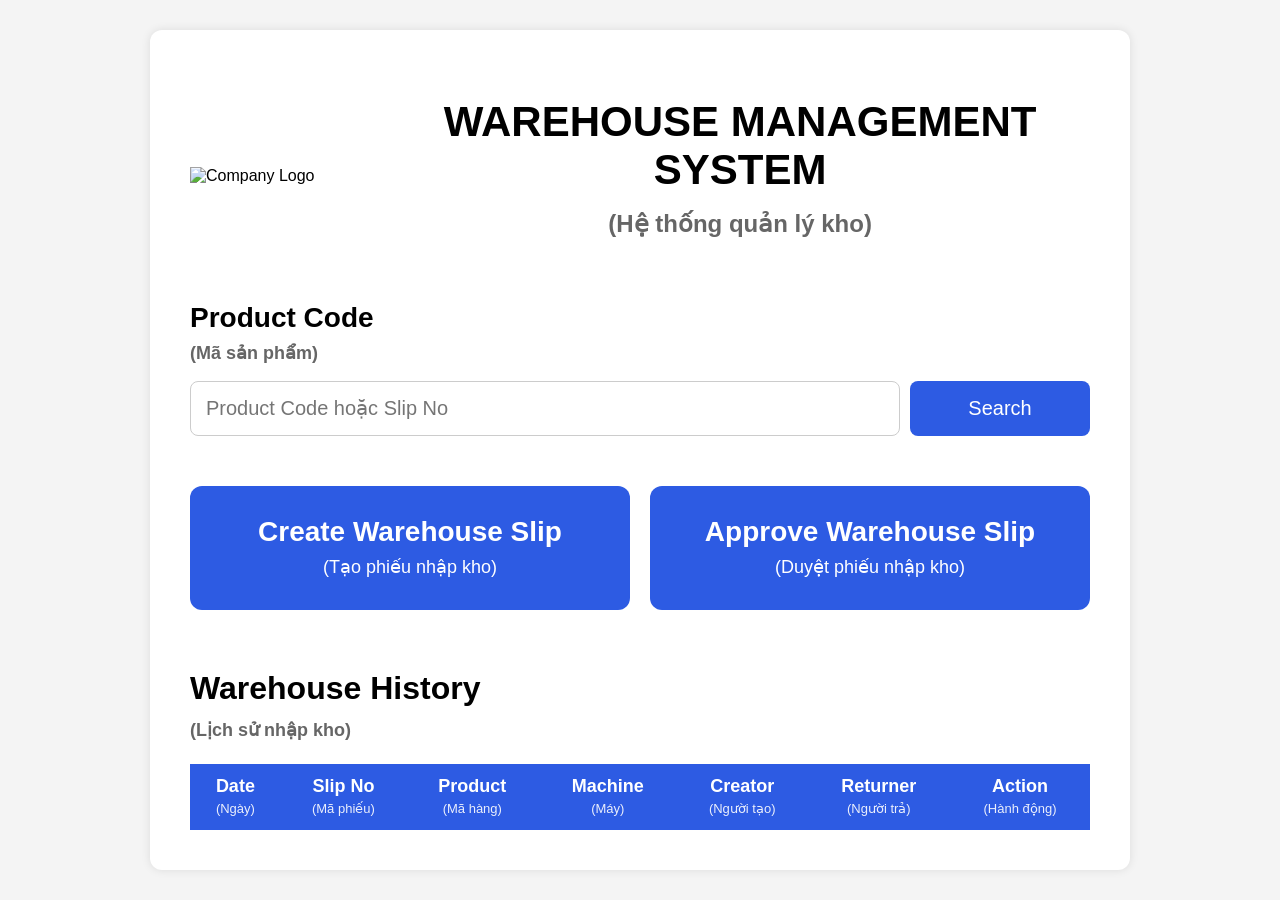
==== index.html @ edff0c88 "Add files via upload" ====
<!DOCTYPE html>
<html lang="en">

<head>

  <meta charset="UTF-8" />

  <meta name="viewport"
        content="width=device-width, initial-scale=1.0" />

  <title>Warehouse System</title>

  <link rel="stylesheet"
        href="style.css" />

</head>

<body>

  <div class="container">

    <div class="header-box">

  <img
    src="https://lh3.googleusercontent.com/d/1tVh2e4ZDiraIXAGAT54VkAhYsKi5xgCl"
    class="company-logo"
    alt="Company Logo">

  <div>

    <h1>
      WAREHOUSE MANAGEMENT SYSTEM
      <br>
      <span>
        (Hệ thống quản lý kho)
      </span>
    </h1>

  </div>

</div>

    <div class="search-section">

      <label>
        Product Code
        <br>
        <span>(Mã sản phẩm)</span>
      </label>

      <div class="search-box">

        <input type="text"
               id="searchCode"
               placeholder="Product Code hoặc Slip No" />

        <button onclick="searchHistory()">
          Search
        </button>

      </div>

    </div>

    <div class="menu-section">

      <a href="create.html"
         class="menu-button">

        Create Warehouse Slip
        <br>
        <span>(Tạo phiếu nhập kho)</span>

      </a>

      <a href="approve.html"
         class="menu-button">

        Approve Warehouse Slip
        <br>
        <span>(Duyệt phiếu nhập kho)</span>

      </a>

    </div>
  <div id="historySection">

  <h2>
    Warehouse History
    <br>
    <span>(Lịch sử nhập kho)</span>
  </h2>

  <table id="historyTable">

    <thead>
  <tr>
    <th>
      Date
      <br>
      <span>(Ngày)</span>
    </th>

    <th>
      Slip No
      <br>
      <span>(Mã phiếu)</span>
    </th>

    <th>
      Product
      <br>
      <span>(Mã hàng)</span>
    </th>

    <th>
      Machine
      <br>
      <span>(Máy)</span>
    </th>

    <th>
      Creator
      <br>
      <span>(Người tạo)</span>
    </th>

    <th>
      Returner
      <br>
      <span>(Người trả)</span>
    </th>

    <th>
      Action
      <br>
      <span>(Hành động)</span>
    </th>
  </tr>
</thead>

    <tbody>

    </tbody>

  </table>

</div>

  </div>
<script src="script.js"></script>
</body>

</html>
---- style.css ----
body {

  font-family: Arial, sans-serif;

  background: #f4f4f4;

  margin: 0;

  padding: 30px;

}

.container {

  max-width: 900px;

  margin: auto;

  background: white;

  padding: 40px;

  border-radius: 12px;

  box-shadow: 0 0 10px rgba(0,0,0,0.1);

}

h1 {

  text-align: center;

  margin-bottom: 40px;

  font-size: 42px;

}

h1 span {

  font-size: 24px;

  color: #666;

}

label {

  font-size: 28px;

  font-weight: bold;

}

label span {

  font-size: 18px;

  color: #666;

}

.search-section {

  margin-bottom: 50px;

}

.search-box {

  display: flex;

  gap: 10px;

  margin-top: 15px;

}

.search-box input {

  flex: 1;

  padding: 15px;

  font-size: 20px;

  border-radius: 8px;

  border: 1px solid #ccc;

}

.search-box button {

  width: 180px;

  border: none;

  background: #2d5be3;

  color: white;

  font-size: 20px;

  border-radius: 8px;

  cursor: pointer;

}

.search-box button:hover {

  background: #1f45b8;

}

.menu-section {

  display: flex;

  gap: 20px;

}

.menu-button {

  flex: 1;

  background: #2d5be3;

  color: white;

  text-decoration: none;

  text-align: center;

  padding: 30px;

  border-radius: 12px;

  font-size: 28px;

  font-weight: bold;

  transition: 0.2s;

}

.menu-button span {

  font-size: 18px;

  font-weight: normal;

}

.menu-button:hover {

  background: #1f45b8;

  transform: translateY(-2px);

}
#historySection {

  margin-top: 60px;

}

#historySection h2 {

  font-size: 32px;

  margin-bottom: 20px;

}

#historySection h2 span {

  font-size: 18px;

  color: #666;

}

#historyTable {

  width: 100%;

  border-collapse: collapse;

  background: white;

}

#historyTable th {

  background: #2d5be3;

  color: white;

  padding: 15px;

  font-size: 18px;

}

#historyTable td {

  border-bottom: 1px solid #ddd;

  padding: 14px;

  font-size: 16px;

}

#historyTable tr:hover {

  background: #f5f7ff;

}
#historyTable th span {

  font-size: 13px;

  font-weight: normal;

  opacity: 0.9;

}
#historyTable {

  width: 100%;

  border-collapse: collapse;

}

#historyTable th,
#historyTable td {

  text-align: center;

  vertical-align: middle;

  padding: 12px;

}
#historyTable td:nth-child(2) {

  white-space: nowrap;

}
#historyTable button {

  background: #3559d8;

  color: white;

  border: none;

  padding: 8px 14px;

  border-radius: 6px;

  cursor: pointer;

  font-weight: bold;

}

#historyTable button:hover {

  opacity: 0.9;

}
.header-box {

  display: flex;

  align-items: center;

  justify-content: center;

  gap: 20px;

  margin-bottom: 20px;

}

.company-logo {

  width: 200px;

  height: auto;

}
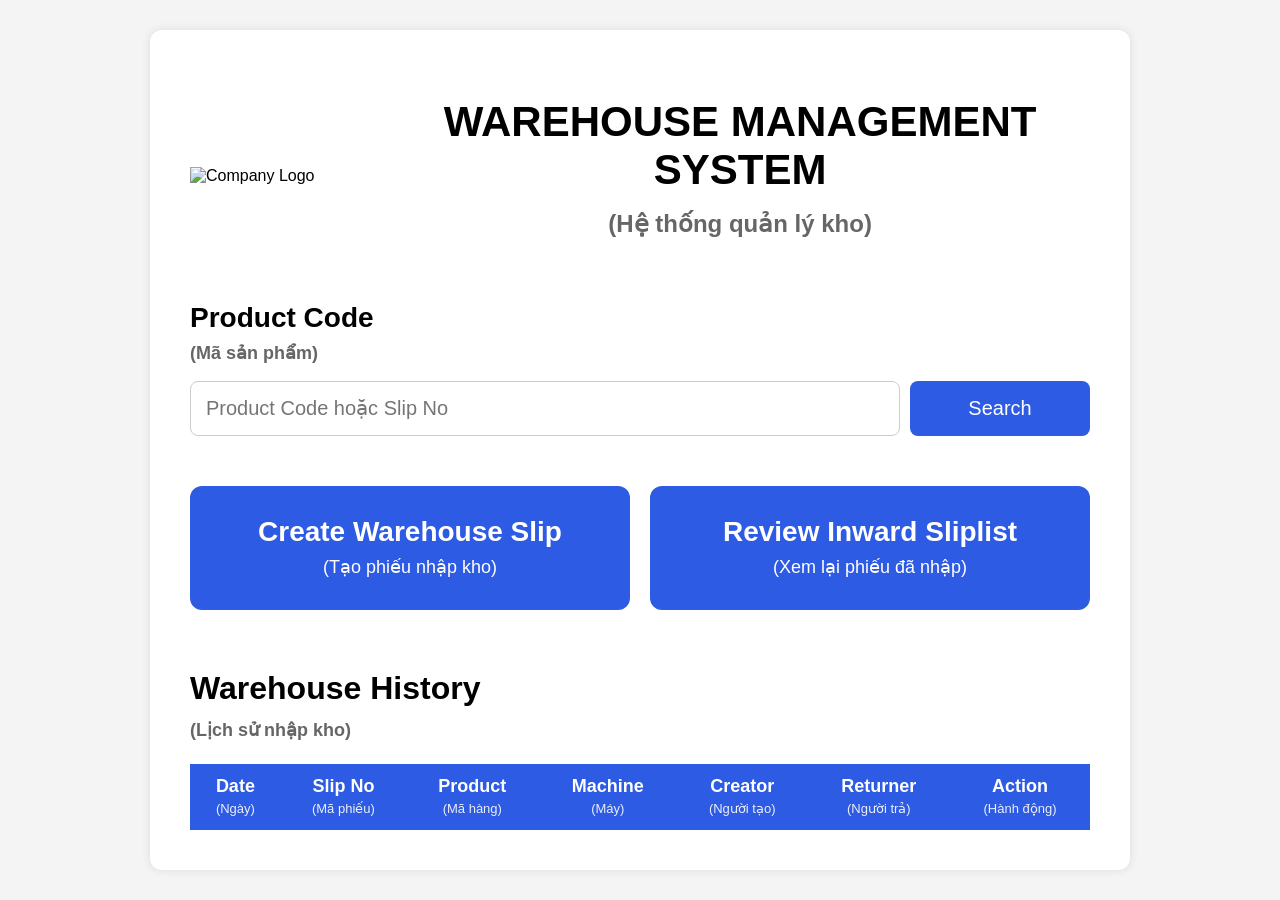
==== commit 5bb53c1b: "Fix HTML formatting and update menu link text" ====
--- a/index.html
+++ b/index.html
@@ -7,7 +7,10 @@
 
   <meta name="viewport"
         content="width=device-width, initial-scale=1.0" />
-
+  <link rel="icon"
+      type="image/png"
+      href="favicon.png">
+  
   <title>Warehouse System</title>
 
   <link rel="stylesheet"
@@ -76,9 +79,9 @@
       <a href="approve.html"
          class="menu-button">
 
-        Approve Warehouse Slip
+        Review Inward Sliplist
         <br>
-        <span>(Duyệt phiếu nhập kho)</span>
+        <span>(Xem lại phiếu đã nhập)</span>
 
       </a>
 
@@ -151,4 +154,4 @@
 <script src="script.js"></script>
 </body>
 
-</html>+</html>
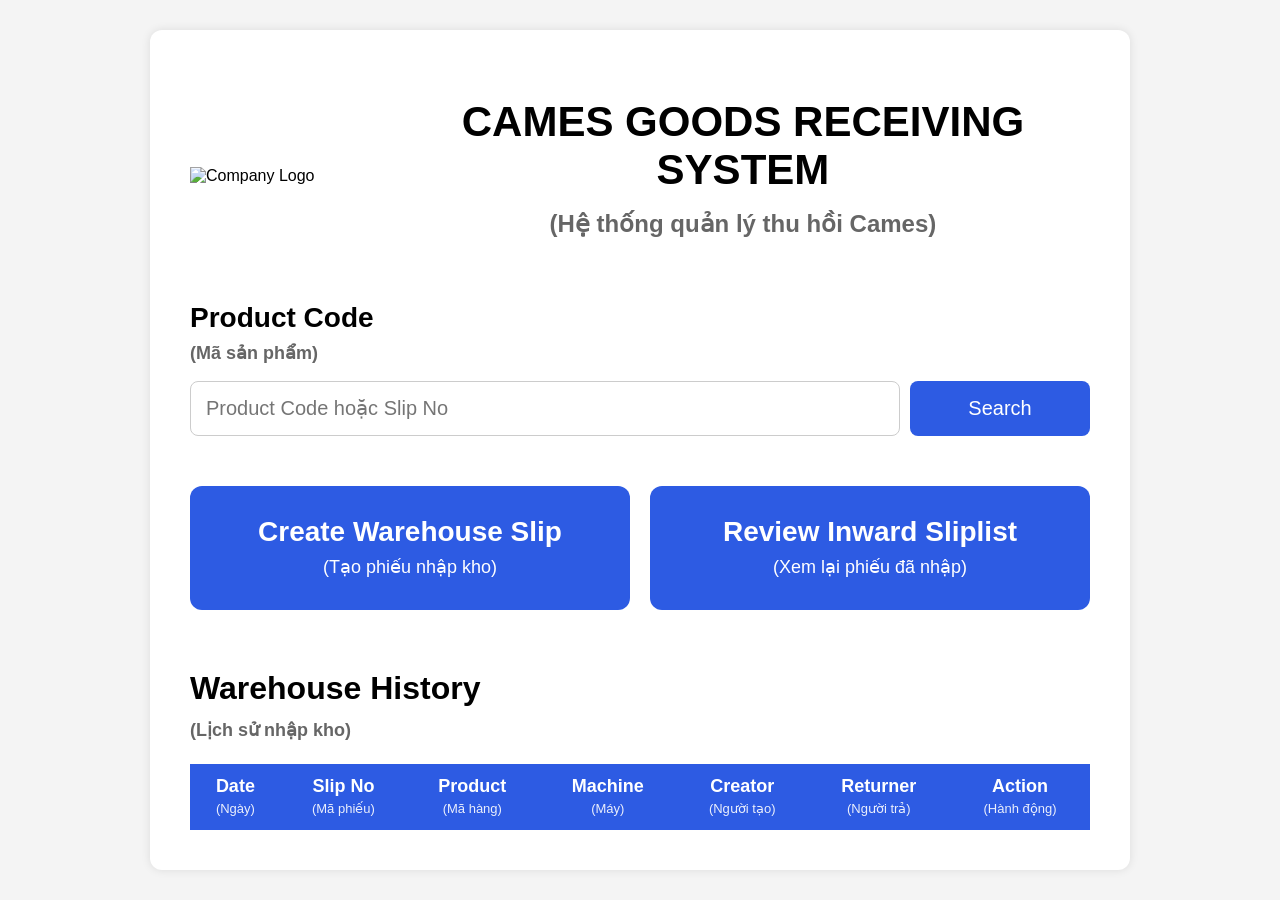
==== commit 06e310cc: "Update header title and logo for warehouse system" ====
--- a/index.html
+++ b/index.html
@@ -32,10 +32,10 @@
   <div>
 
     <h1>
-      WAREHOUSE MANAGEMENT SYSTEM
+      CAMES GOODS RECEIVING SYSTEM
       <br>
       <span>
-        (Hệ thống quản lý kho)
+        (Hệ thống quản lý thu hồi Cames)
       </span>
     </h1>
 
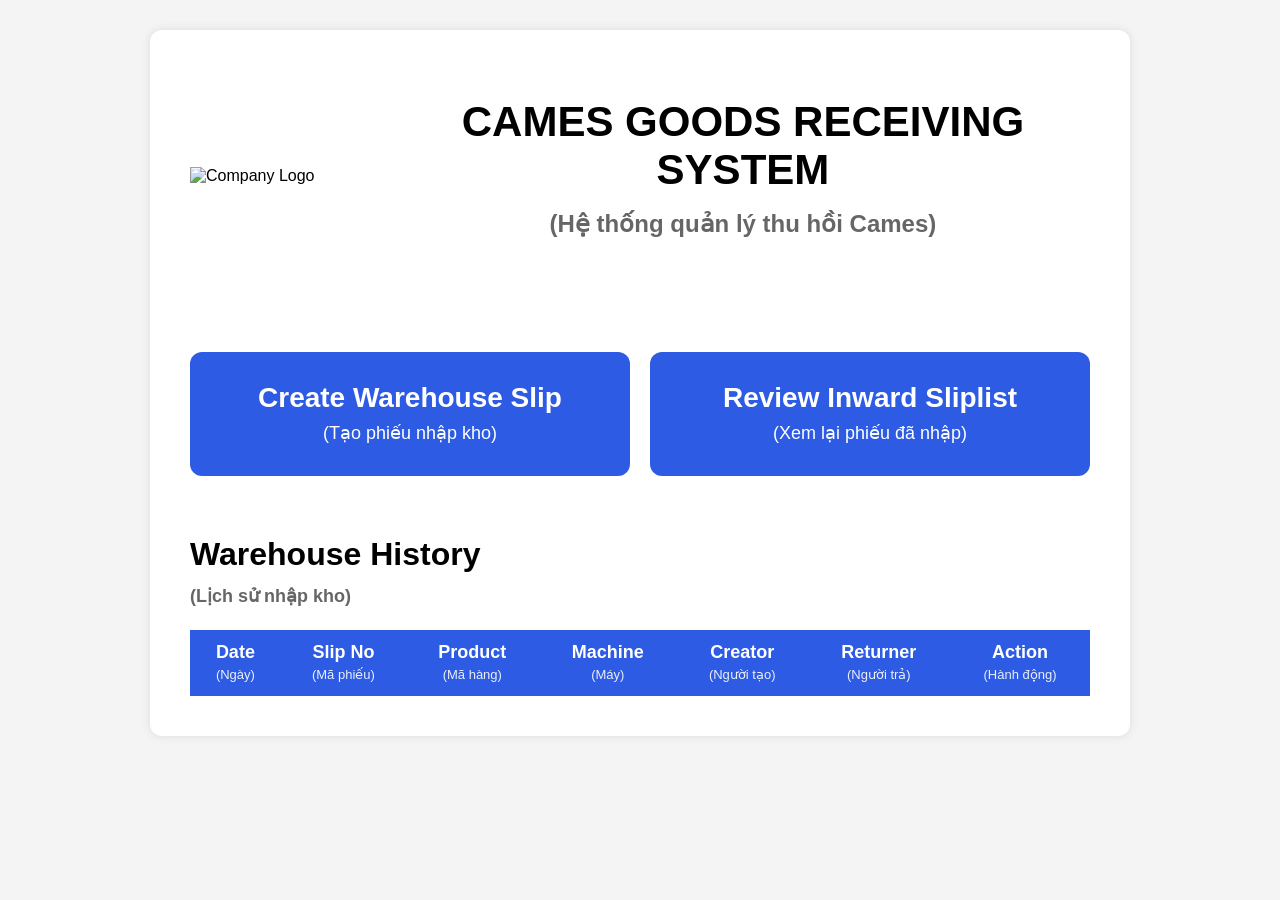
==== commit a152a033: "Update index.html" ====
--- a/index.html
+++ b/index.html
@@ -43,27 +43,21 @@
 
 </div>
 
+    <div class="search-wrapper">
+
     <div class="search-section">
 
-      <label>
-        Product Code
-        <br>
-        <span>(Mã sản phẩm)</span>
-      </label>
-
-      <div class="search-box">
-
-        <input type="text"
-               id="searchCode"
-               placeholder="Product Code hoặc Slip No" />
-
-        <button onclick="searchHistory()">
-          Search
-        </button>
-
-      </div>
+        <!-- Product Code sẽ nằm đây -->
 
     </div>
+
+    <div class="search-section">
+
+        <!-- Machine No sẽ nằm đây -->
+
+    </div>
+
+</div>
 
     <div class="menu-section">
 
--- a/style.css
+++ b/style.css
@@ -63,6 +63,23 @@
 .search-section {
 
   margin-bottom: 50px;
+
+}
+.search-wrapper {
+
+  display: flex;
+
+  gap: 30px;
+
+  margin-bottom: 50px;
+
+}
+
+.search-wrapper .search-section {
+
+  flex: 1;
+
+  margin-bottom: 0;
 
 }
 
@@ -295,4 +312,4 @@
 
   height: auto;
 
-}+}
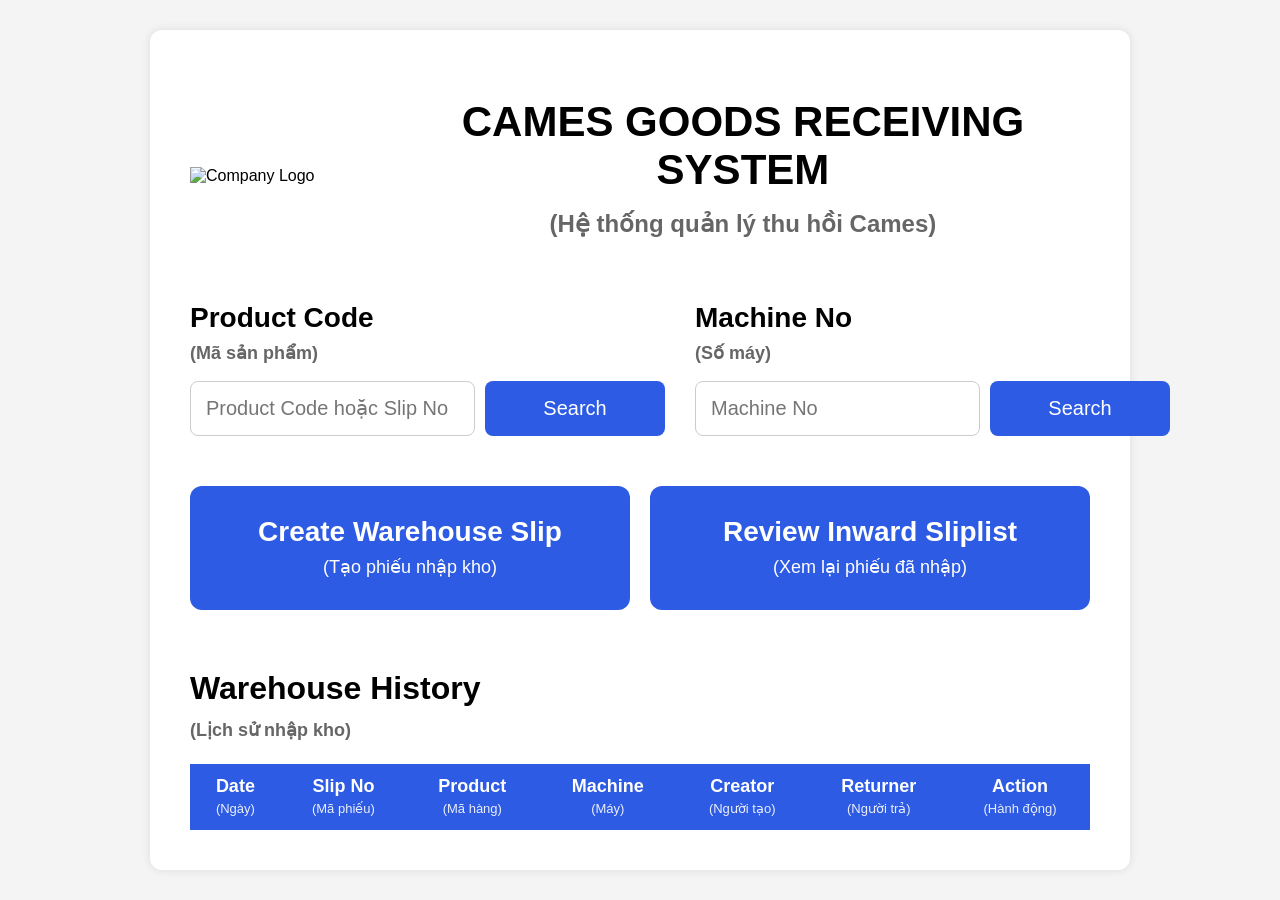
==== commit 8eb63cff: "Update index.html" ====
--- a/index.html
+++ b/index.html
@@ -47,13 +47,47 @@
 
     <div class="search-section">
 
-        <!-- Product Code sẽ nằm đây -->
+        <label>
+            Product Code
+            <br>
+            <span>(Mã sản phẩm)</span>
+        </label>
+
+        <div class="search-box">
+
+            <input
+                type="text"
+                id="searchCode"
+                placeholder="Product Code hoặc Slip No">
+
+            <button onclick="searchHistory()">
+                Search
+            </button>
+
+        </div>
 
     </div>
 
     <div class="search-section">
 
-        <!-- Machine No sẽ nằm đây -->
+        <label>
+            Machine No
+            <br>
+            <span>(Số máy)</span>
+        </label>
+
+        <div class="search-box">
+
+            <input
+                type="text"
+                id="searchMachine"
+                placeholder="Machine No">
+
+            <button onclick="searchMachineHistory()">
+                Search
+            </button>
+
+        </div>
 
     </div>
 
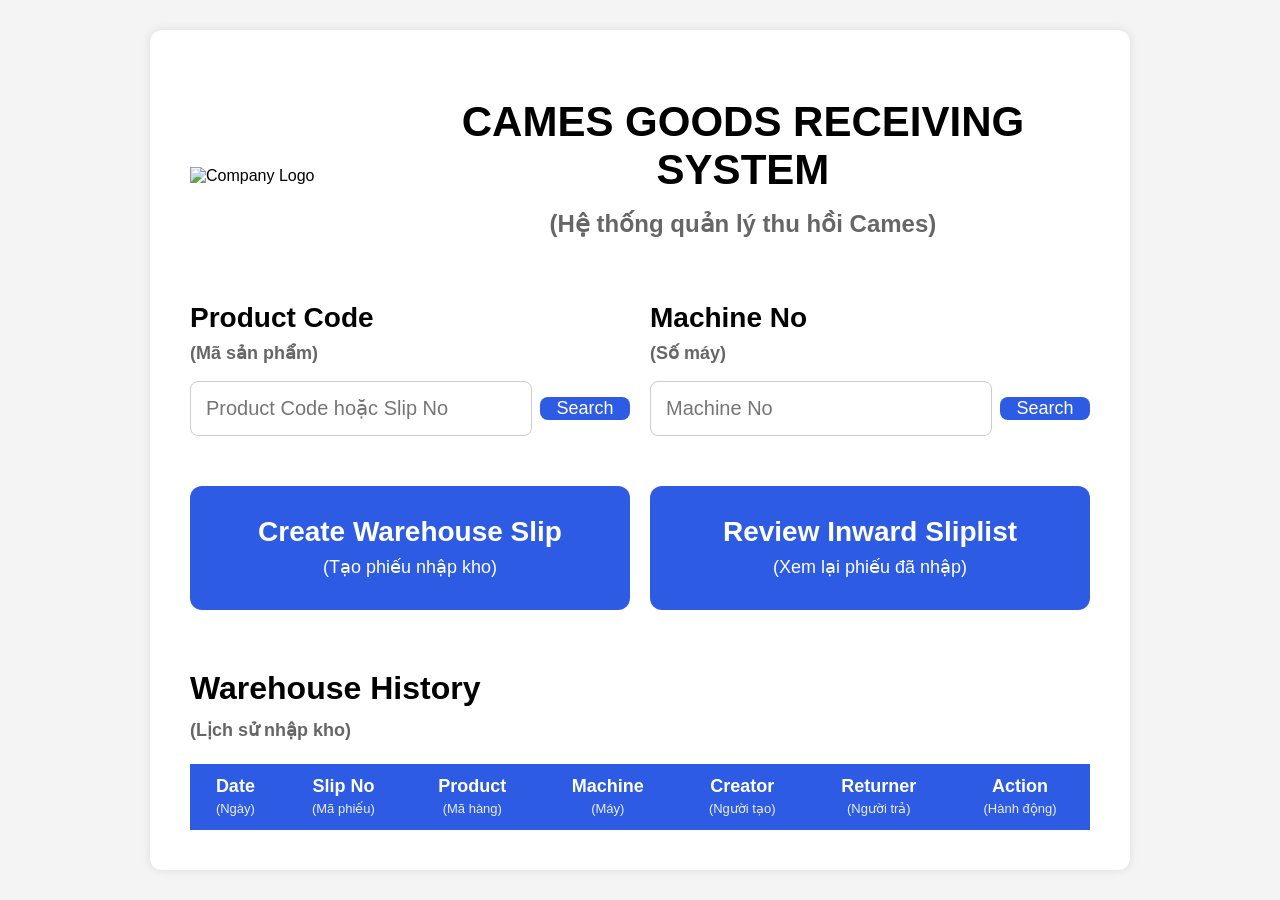
==== commit f4bb16ce: "Update index.html" ====
--- a/index.html
+++ b/index.html
@@ -122,6 +122,8 @@
     <span>(Lịch sử nhập kho)</span>
   </h2>
 
+  <div id="resultCount"></div>
+
   <table id="historyTable">
 
     <thead>
--- a/style.css
+++ b/style.css
@@ -69,7 +69,7 @@
 
   display: flex;
 
-  gap: 30px;
+  gap: 20px;
 
   margin-bottom: 50px;
 
@@ -85,43 +85,49 @@
 
 .search-box {
 
-  display: flex;
-
-  gap: 10px;
-
-  margin-top: 15px;
+    display: flex;
+
+    align-items: center;
+
+    gap: 8px;
+
+    margin-top: 15px;
 
 }
 
 .search-box input {
 
-  flex: 1;
-
-  padding: 15px;
-
-  font-size: 20px;
-
-  border-radius: 8px;
-
-  border: 1px solid #ccc;
+    flex: 1;
+
+    min-width: 0;
+
+    padding: 15px;
+
+    font-size: 20px;
+
+    border-radius: 8px;
+
+    border: 1px solid #ccc;
 
 }
 
 .search-box button {
 
-  width: 180px;
-
-  border: none;
-
-  background: #2d5be3;
-
-  color: white;
-
-  font-size: 20px;
-
-  border-radius: 8px;
-
-  cursor: pointer;
+    width: 90px;
+
+    flex-shrink: 0;
+
+    border: none;
+
+    background: #2d5be3;
+
+    color: white;
+
+    font-size: 18px;
+
+    border-radius: 8px;
+
+    cursor: pointer;
 
 }
 
